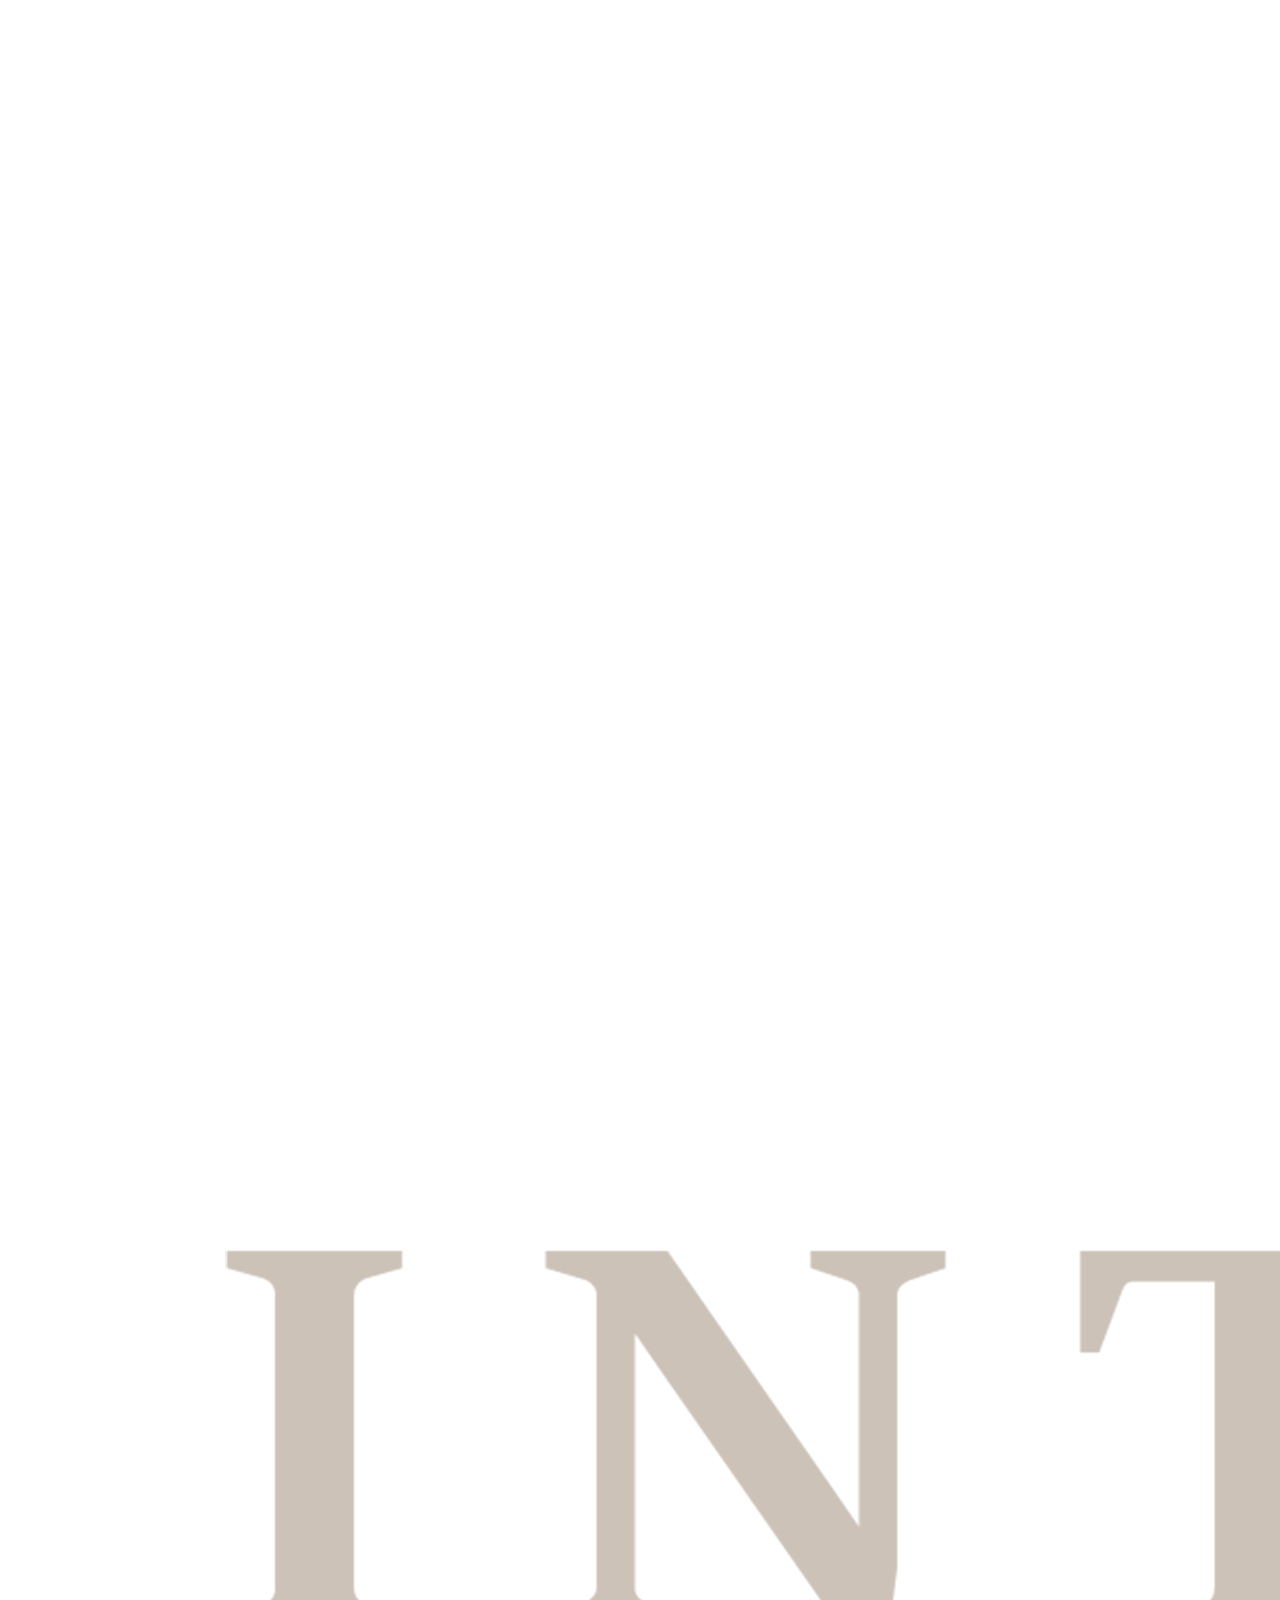
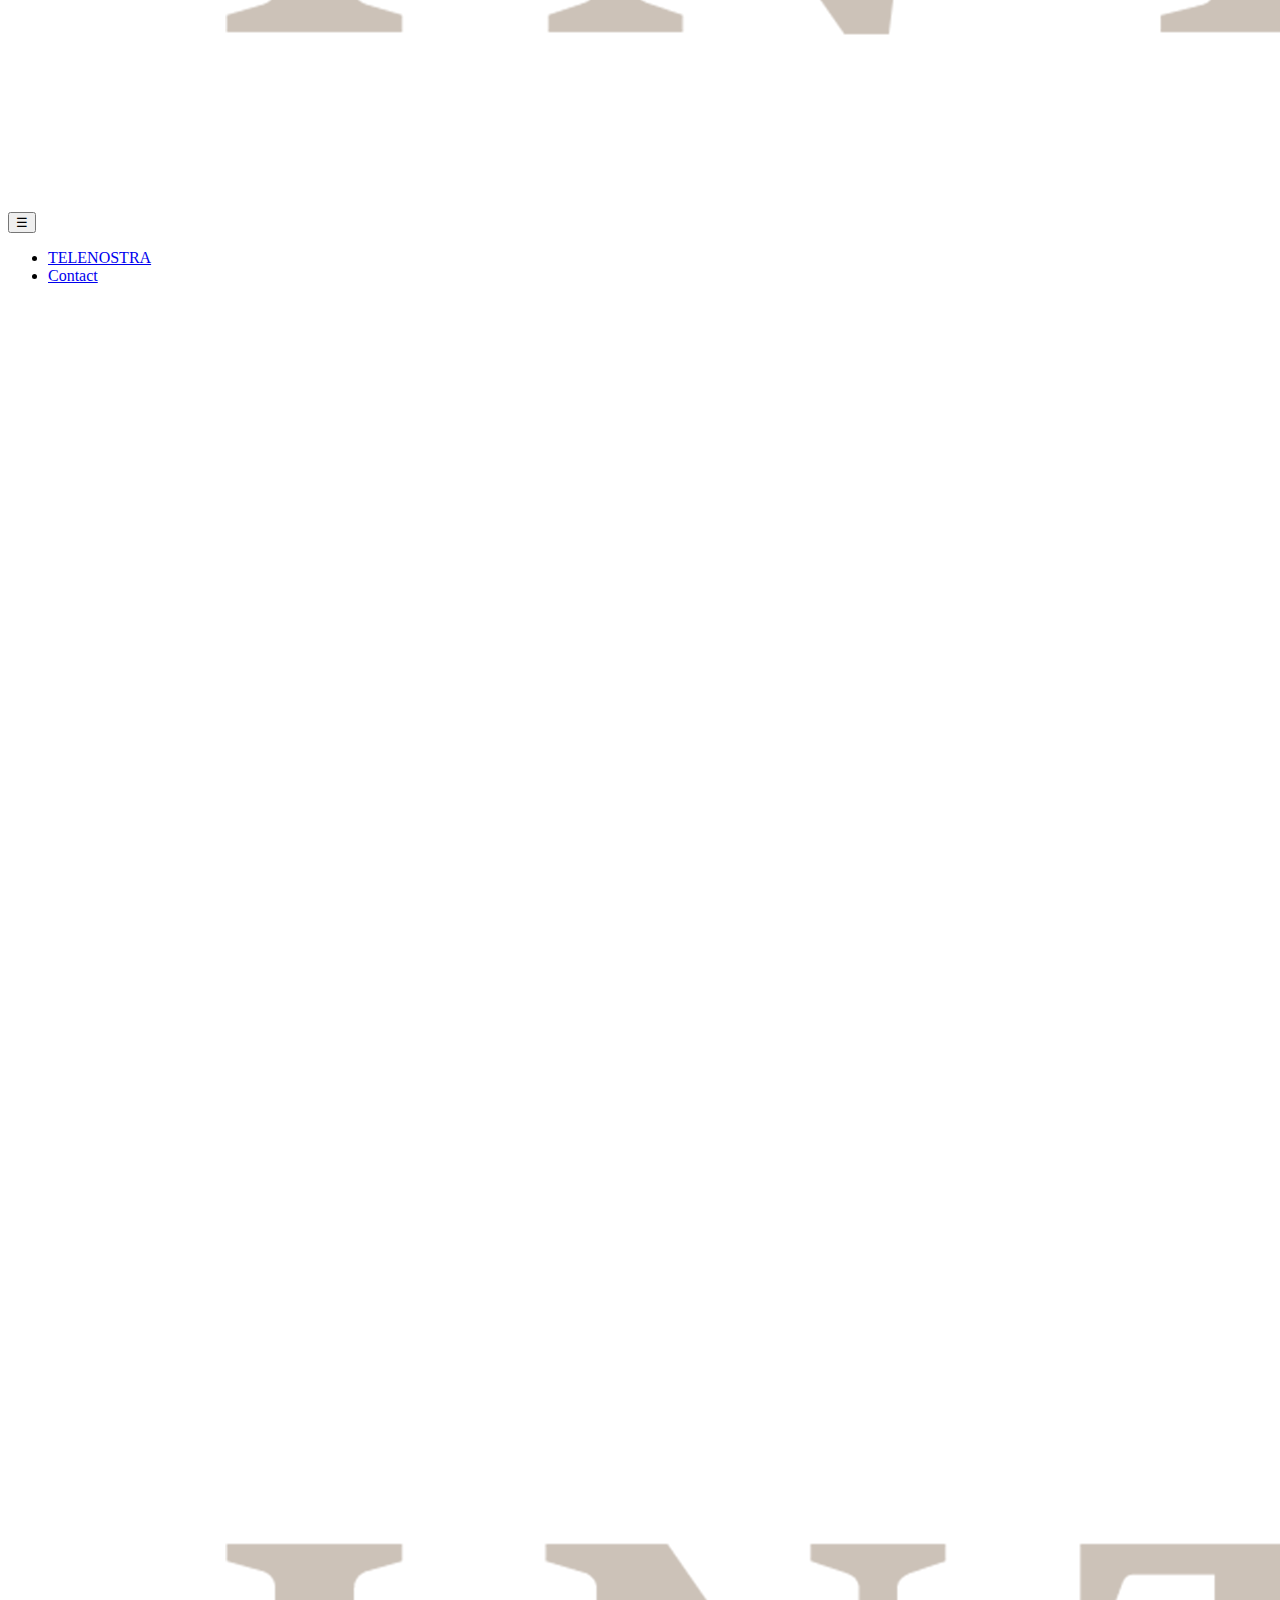
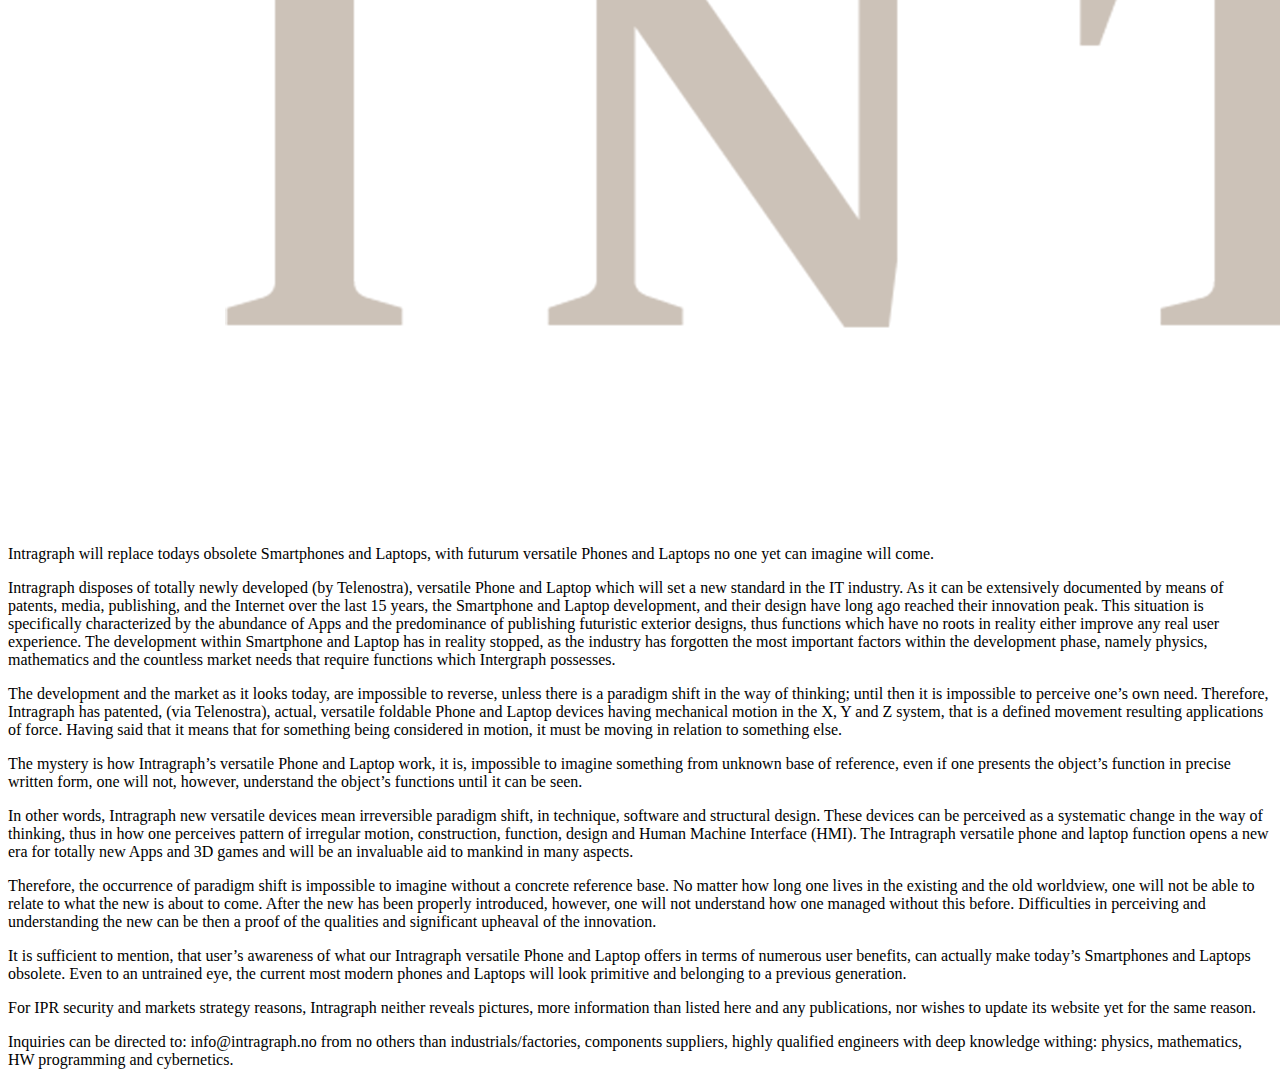
==== index.html @ 074bbf57 "fix routing" ====
<!DOCTYPE html>
<html>
  <head>
    <title>Intragraph</title>
    <link rel="stylesheet" href="main.css" />
    <meta name="viewport" content="width=device-width, initial-scale=1" />
  </head>
  <body>
      <div class="loader-container">
        <div class="loader">
          <img src="images/logo-glowing.png" alt="Your Logo" />
        </div>
      </div>
    <div style="margin-bottom: 40px">
      <nav class="menu">
        <button class="menu-toggle" aria-label="Open menu">&#9776;</button>
        <ul class="menu-items">
          <li><a href="/">TELENOSTRA </a></li>
          <li><a href="contact.html">Contact</a></li>
        </ul>
      </nav>

      <div class="top-image-wrapper">
        <img src="images/logo.png" alt="Your Logo" class="top-image" />
      </div>
    </div>

    <div class="main-content">
      <div class="scroll-text-wrapper">
        <p class="scroll-text">
          Intragraph will replace todays obsolete Smartphones and Laptops, with
          futurum versatile Phones and Laptops no one yet can imagine will come.
        </p>
      </div>
      <div class="article-text">
        <p>
          Intragraph disposes of totally newly developed (by Telenostra),
          versatile Phone and Laptop which will set a new standard in the IT
          industry. As it can be extensively documented by means of patents,
          media, publishing, and the Internet over the last 15 years, the
          Smartphone and Laptop development, and their design have long ago
          reached their innovation peak. This situation is specifically
          characterized by the abundance of Apps and the predominance of
          publishing futuristic exterior designs, thus functions which have no
          roots in reality either improve any real user experience. The
          development within Smartphone and Laptop has in reality stopped, as
          the industry has forgotten the most important factors within the
          development phase, namely physics, mathematics and the countless
          market needs that require functions which Intergraph possesses.
        </p>
        <p>
          The development and the market as it looks today, are impossible to
          reverse, unless there is a paradigm shift in the way of thinking;
          until then it is impossible to perceive one’s own need. Therefore,
          Intragraph has patented, (via Telenostra), actual, versatile foldable
          Phone and Laptop devices having mechanical motion in the X, Y and Z
          system, that is a defined movement resulting applications of force.
          Having said that it means that for something being considered in
          motion, it must be moving in relation to something else.
        </p>

        <p>
          The mystery is how Intragraph’s versatile Phone and Laptop work, it
          is, impossible to imagine something from unknown base of reference,
          even if one presents the object’s function in precise written form,
          one will not, however, understand the object’s functions until it can
          be seen.
        </p>
        <p>
          In other words, Intragraph new versatile devices mean irreversible
          paradigm shift, in technique, software and structural design. These
          devices can be perceived as a systematic change in the way of
          thinking, thus in how one perceives pattern of irregular motion,
          construction, function, design and Human Machine Interface (HMI). The
          Intragraph versatile phone and laptop function opens a new era for
          totally new Apps and 3D games and will be an invaluable aid to mankind
          in many aspects.
        </p>

        <p>
          Therefore, the occurrence of paradigm shift is impossible to imagine
          without a concrete reference base. No matter how long one lives in the
          existing and the old worldview, one will not be able to relate to what
          the new is about to come. After the new has been properly introduced,
          however, one will not understand how one managed without this before.
          Difficulties in perceiving and understanding the new can be then a
          proof of the qualities and significant upheaval of the innovation.
        </p>

        <p>
          It is sufficient to mention, that user’s awareness of what our
          Intragraph versatile Phone and Laptop offers in terms of numerous user
          benefits, can actually make today’s Smartphones and Laptops obsolete.
          Even to an untrained eye, the current most modern phones and Laptops
          will look primitive and belonging to a previous generation.
        </p>
        <p>
          For IPR security and markets strategy reasons, Intragraph neither
          reveals pictures, more information than listed here and any
          publications, nor wishes to update its website yet for the same
          reason.
        </p>

        <p>
          Inquiries can be directed to: info@intragraph.no from no others than
          industrials/factories, components suppliers, highly qualified
          engineers with deep knowledge withing: physics, mathematics, HW
          programming and cybernetics.
        </p>
      </div>
    </div>

    <script src="app.js"></script>
  </body>
</html>
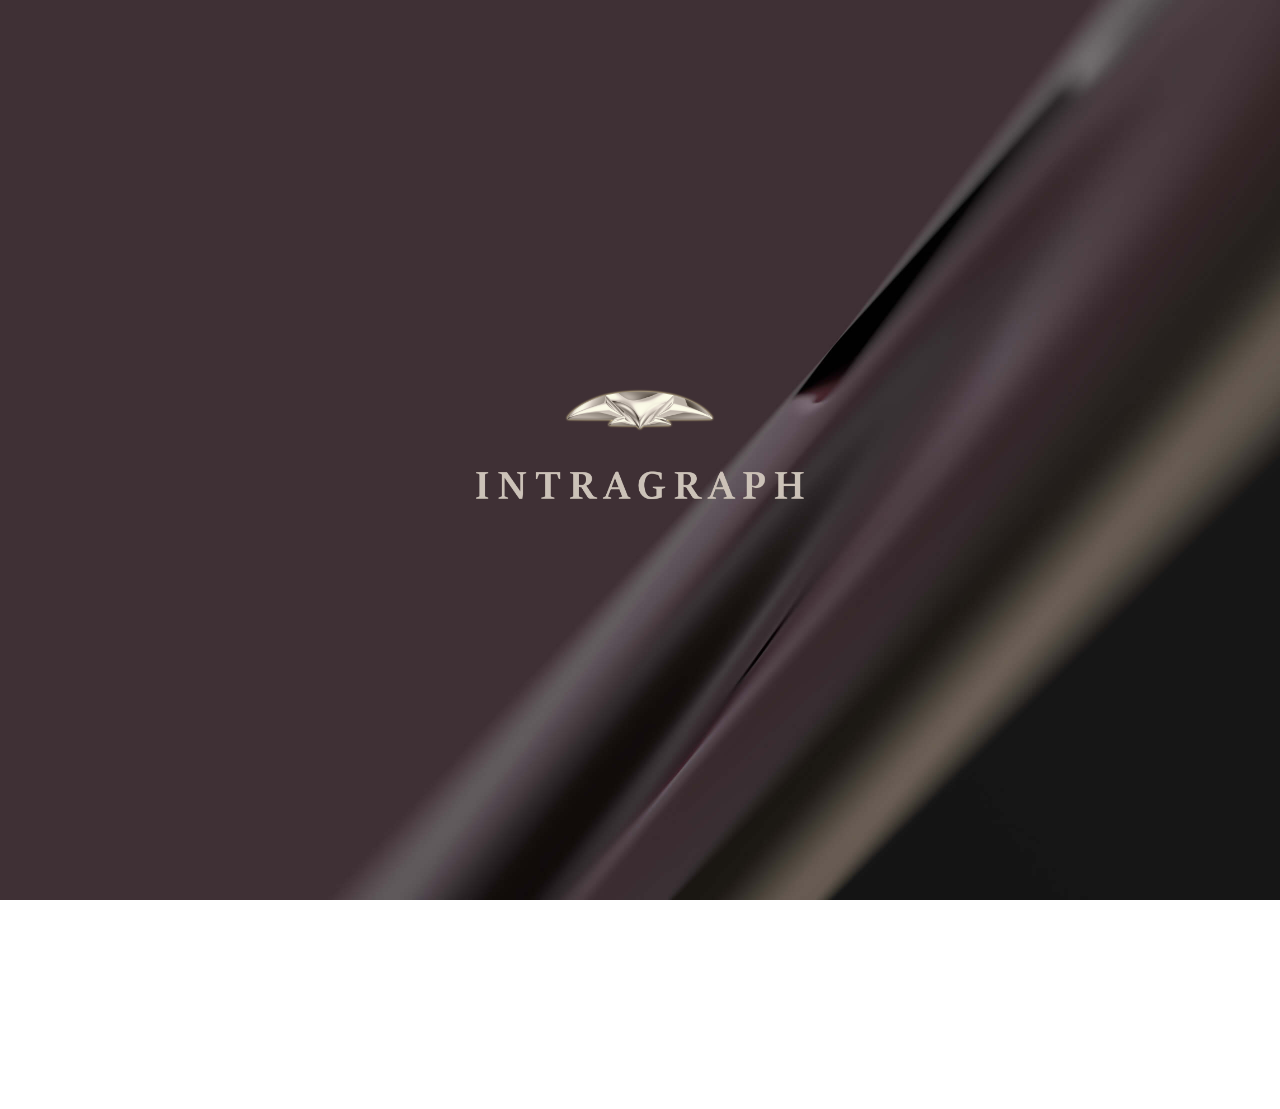
==== commit 9b21ef98: "updatge" ====
--- a/index.html
+++ b/index.html
@@ -11,7 +11,7 @@
           <img src="images/logo-glowing.png" alt="Your Logo" />
         </div>
       </div>
-    <div style="margin-bottom: 40px">
+    <div class="menu-wrapper">
       <nav class="menu">
         <button class="menu-toggle" aria-label="Open menu">&#9776;</button>
         <ul class="menu-items">
--- a/main.css
+++ b/main.css
@@ -0,0 +1,302 @@
+@font-face {
+  font-family: Sitka;
+  src: url("fonts/sitka-small-599.ttf") format("ttf");
+}
+
+html,
+body {
+  width: 100%;
+  height: 100%;
+  overflow: hidden;
+  padding: 0;
+  margin: 0;
+}
+
+* {
+  box-sizing: border-box;
+}
+
+::-webkit-scrollbar {
+  width: 0;
+  height: 0;
+}
+
+body {
+  background-image: url("images/background.jpg");
+  background-size: cover;
+  background-position: center;
+  background-repeat: no-repeat;
+  width: 100%;
+  height: 100%;
+}
+
+.loader-container {
+  position: fixed;
+  top: 0;
+  left: 0;
+  right: 0;
+  bottom: 0;
+  z-index: 9999;
+  background-image: url("images/background.jpg");
+  background-repeat: no-repeat;
+  background-size: cover;
+}
+
+.loader {
+  text-align: center;
+  position: absolute;
+  width: 28%;
+  top: 50%;
+  left: 50%;
+  transform: translate(-50%, -50%);
+}
+
+.loader img {
+  max-width: 100%;
+  height: auto;
+}
+
+.hide-loader {
+  opacity: 0;
+  transition: opacity 2s ease-in-out;
+}
+
+nav {
+  color: #fff;
+  display: flex;
+  justify-content: flex-end;
+  align-items: center;
+  padding: 20px;
+  position: relative;
+  top: 0;
+}
+
+.top-image-wrapper {
+  width: 65%;
+  display: flex;
+  justify-content: center;
+  margin: 0 auto;
+}
+
+.top-image {
+  width: 14%;
+  margin: 0 auto;
+}
+
+@media only screen and (max-width: 768px) {
+  .top-image {
+    width: 45%;
+  }
+}
+
+@media (orientation: landscape) {
+  .top-image {
+    width: 35%;
+  }
+  .menu {
+    margin-bottom: 0;
+  }
+}
+
+.main-content {
+  margin: 0 auto;
+  overflow-y: auto;
+  padding: 120px;
+  overflow-y: scroll;
+  height: 100%;
+}
+
+@media only screen and (max-width: 1024px) {
+  .main-content {
+    padding: 40px;
+    font-size: 12px;
+    padding-bottom: 120px;
+  }
+}
+
+@media only screen and (max-width: 768px) {
+  .main-content {
+    padding: 10px;
+    font-size: 12px;
+    padding-bottom: 120px;
+  }
+}
+
+.scroll-text-wrapper {
+  display: flex;
+  justify-content: center;
+  align-items: center;
+  max-height: 100%;
+  height: 100vh;
+  font-size: 36px;
+  position: relative;
+  opacity: 1;
+  pointer-events: none;
+}
+
+@media only screen and (max-width: 768px) {
+  .text-container {
+    font-size: 24px;
+  }
+}
+
+.scroll-text {
+  text-align: center;
+  opacity: 1;
+  transition: opacity 0.1s ease-in-out;
+  max-width: 80%;
+  position: fixed;
+  top: 40%;
+  font-family: Sitka;
+  font-size: 36px;
+  color: #ccc2b8;
+  margin: 0 auto;
+}
+
+@media only screen and (max-width: 768px) {
+  .scroll-text {
+    font-size: 14px;
+  }
+}
+
+@media (orientation: landscape) {
+  .scroll-text {
+    top: unset;
+    bottom: 30%;
+  }
+}
+
+.article-text {
+  font-family: Sitka;
+  color: #ccc2b8;
+  font-size: inherit;
+  max-width: 100%;
+  margin: 0 auto;
+  text-align: justify;
+  padding-bottom: 120px;
+}
+
+@media only screen and (min-width: 1024px) {
+  .article-text {
+    width: 70%;
+  }
+}
+
+.article-text p {
+  font-size: 24px;
+}
+
+.is-visible {
+  opacity: 1;
+}
+
+.is-hidden {
+  opacity: 0;
+}
+
+.contact-box {
+  margin: 0 auto;
+  max-width: 950px;
+  display: flex;
+  flex-direction: column;
+  align-items: flex-start;
+  font-family: Sitka;
+  font-size: 24px;
+  color: #ccc2b8;
+  position: relative;
+}
+
+@media only screen and (max-width: 1024px) {
+  .contact-box {
+    padding: 10px;
+  }
+  .contact-box-text {
+    font-size: 20px;
+  }
+}
+
+.contact-box-wrapper {
+  height: 60%;
+  display: flex;
+  justify-content: center;
+  align-items: center;
+}
+
+/* ============================================================== */
+
+.menu {
+  display: flex;
+  align-items: center;
+}
+
+.menu-toggle {
+  display: none;
+}
+
+.menu-items {
+  display: flex;
+  list-style: none;
+  margin: 0;
+  padding: 0;
+}
+
+.menu-items li {
+  margin-right: 40px;
+}
+
+.menu-items li a:link,
+.menu-items li a:visited {
+  text-decoration: none;
+  color: #fff;
+  font-family: Sitka;
+  font-size: 24px;
+}
+
+.menu-wrapper {
+  margin-bottom: 40px;
+}
+
+@media (max-width: 768px) {
+  .menu-wrapper {
+    margin-bottom: 10px;
+  }
+
+
+  .menu-toggle {
+    display: block;
+    font-size: 1.5rem;
+    padding: 0.5rem;
+    border: none;
+    background: none;
+    cursor: pointer;
+    color: #fff;
+  }
+
+  .menu-items {
+    display: none;
+    position: absolute;
+    top: 0;
+    left: 0;
+    height: 100vh;
+    width: 70%;
+    background-color: #fff;
+    padding: 2rem;
+    z-index: 1;
+  }
+
+  .menu-items li {
+    display: block;
+    margin: 1rem 0;
+  }
+
+  .menu-items.show {
+    display: flex;
+    flex-direction: column;
+    background-color: #3F3035;
+  }
+
+  .menu-items li a:link,
+  .menu-items li a:visited {
+    color: aliceblue;
+  }
+}
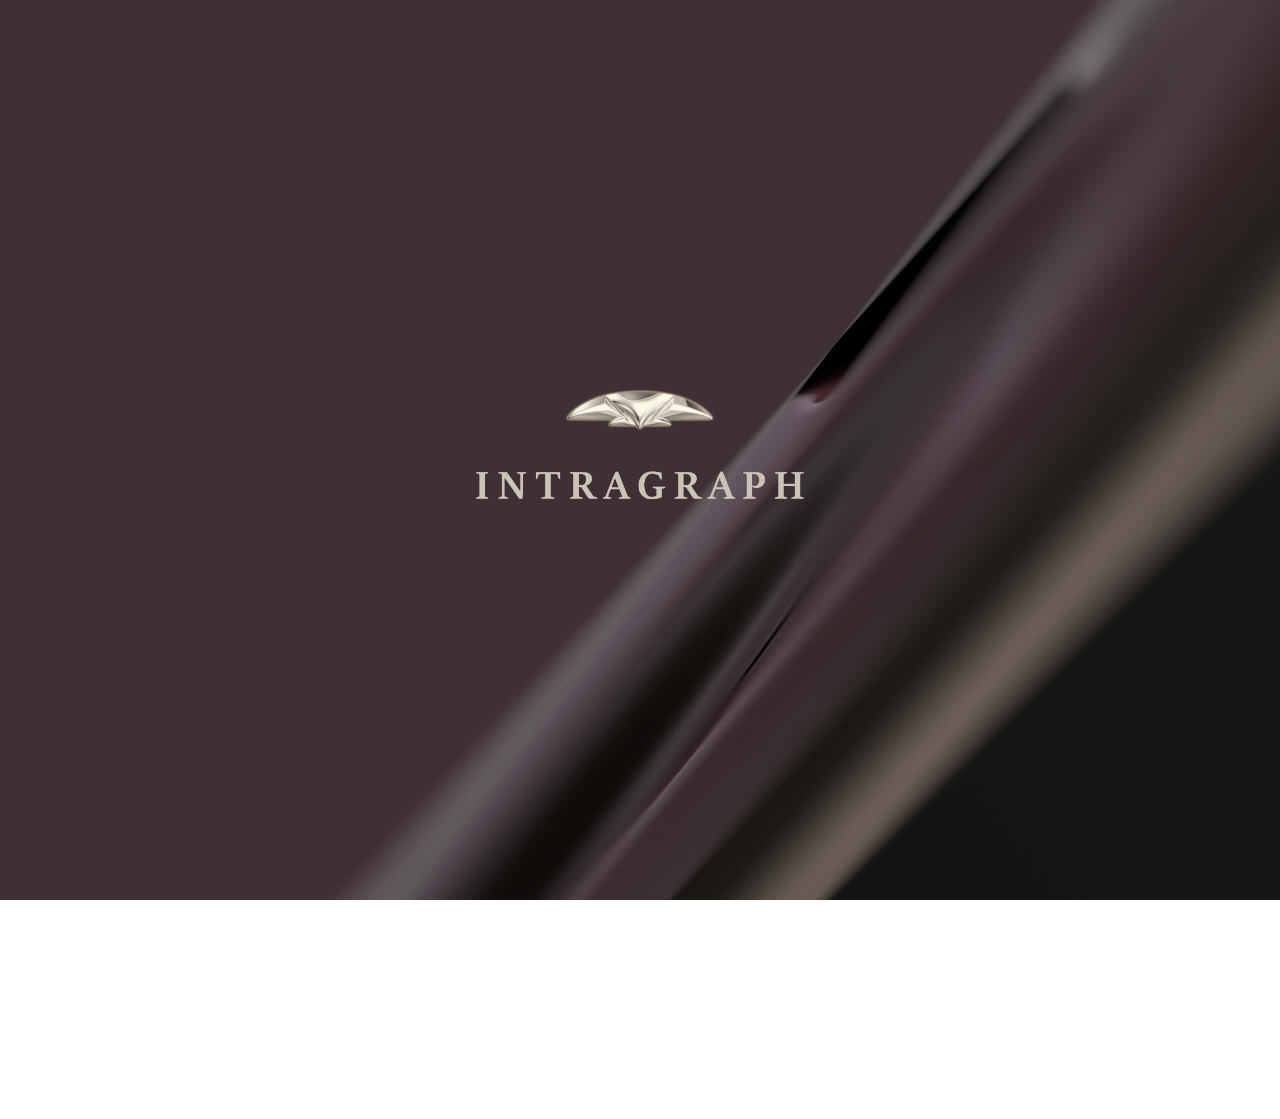
==== commit e340d28a: "update ui" ====
--- a/index.html
+++ b/index.html
@@ -47,7 +47,7 @@
           the industry has forgotten the most important factors within the
           development phase, namely physics, mathematics and the countless
           market needs that require functions which Intergraph possesses.
-        </p>
+        </p> 
         <p>
           The development and the market as it looks today, are impossible to
           reverse, unless there is a paradigm shift in the way of thinking;
@@ -57,7 +57,7 @@
           system, that is a defined movement resulting applications of force.
           Having said that it means that for something being considered in
           motion, it must be moving in relation to something else.
-        </p>
+        </p> 
 
         <p>
           The mystery is how Intragraph’s versatile Phone and Laptop work, it
@@ -65,7 +65,7 @@
           even if one presents the object’s function in precise written form,
           one will not, however, understand the object’s functions until it can
           be seen.
-        </p>
+        </p> 
         <p>
           In other words, Intragraph new versatile devices mean irreversible
           paradigm shift, in technique, software and structural design. These
@@ -75,7 +75,7 @@
           Intragraph versatile phone and laptop function opens a new era for
           totally new Apps and 3D games and will be an invaluable aid to mankind
           in many aspects.
-        </p>
+        </p> 
 
         <p>
           Therefore, the occurrence of paradigm shift is impossible to imagine
@@ -85,7 +85,7 @@
           however, one will not understand how one managed without this before.
           Difficulties in perceiving and understanding the new can be then a
           proof of the qualities and significant upheaval of the innovation.
-        </p>
+        </p> 
 
         <p>
           It is sufficient to mention, that user’s awareness of what our
@@ -93,20 +93,20 @@
           benefits, can actually make today’s Smartphones and Laptops obsolete.
           Even to an untrained eye, the current most modern phones and Laptops
           will look primitive and belonging to a previous generation.
-        </p>
+        </p> 
         <p>
           For IPR security and markets strategy reasons, Intragraph neither
           reveals pictures, more information than listed here and any
           publications, nor wishes to update its website yet for the same
           reason.
-        </p>
+        </p> 
 
         <p>
           Inquiries can be directed to: info@intragraph.no from no others than
           industrials/factories, components suppliers, highly qualified
           engineers with deep knowledge withing: physics, mathematics, HW
           programming and cybernetics.
-        </p>
+        </p> 
       </div>
     </div>
 
--- a/main.css
+++ b/main.css
@@ -3,6 +3,9 @@
   src: url("fonts/sitka-small-599.ttf") format("ttf");
 }
 
+* {
+  font-family: Sitka;
+}
 html,
 body {
   width: 100%;
@@ -66,9 +69,8 @@
   display: flex;
   justify-content: flex-end;
   align-items: center;
-  padding: 20px;
-  position: relative;
   top: 0;
+  padding: 0 20px 20px 20px;
 }
 
 .top-image-wrapper {
@@ -94,32 +96,37 @@
     width: 35%;
   }
   .menu {
-    margin-bottom: 0;
+    padding-bottom: 0;
   }
 }
 
 .main-content {
   margin: 0 auto;
   overflow-y: auto;
-  padding: 120px;
+  padding: 120px 120px 170px 120px;
   overflow-y: scroll;
-  height: 100%;
-}
+  height: calc(100% + 20px);
+}
+@media only screen and (min-width: 1024px) {
+  .article-text > p {
+    margin-bottom: 40px;
+  }
+
+}
+
 
 @media only screen and (max-width: 1024px) {
   .main-content {
     padding: 40px;
-    font-size: 12px;
+  }
+}
+
+@media only screen and (max-width: 768px) {
+  .main-content {
+    padding: 20px;
     padding-bottom: 120px;
   }
-}
-
-@media only screen and (max-width: 768px) {
-  .main-content {
-    padding: 10px;
-    font-size: 12px;
-    padding-bottom: 120px;
-  }
+
 }
 
 .scroll-text-wrapper {
@@ -159,6 +166,8 @@
   }
 }
 
+
+
 @media (orientation: landscape) {
   .scroll-text {
     top: unset;
@@ -180,11 +189,18 @@
   .article-text {
     width: 70%;
   }
-}
-
 .article-text p {
-  font-size: 24px;
-}
+  font-size: 16px;
+}
+}
+
+@media only screen and (min-width: 768px) {
+  .article-text p {
+    font-size: 24px;
+  }
+}
+
+
 
 .is-visible {
   opacity: 1;
@@ -208,7 +224,7 @@
 
 @media only screen and (max-width: 1024px) {
   .contact-box {
-    padding: 10px;
+    padding: 30px;
   }
   .contact-box-text {
     font-size: 20px;
@@ -227,6 +243,8 @@
 .menu {
   display: flex;
   align-items: center;
+  margin-top: 30px;
+  z-index: 9999999999;
 }
 
 .menu-toggle {
@@ -265,7 +283,6 @@
   .menu-toggle {
     display: block;
     font-size: 1.5rem;
-    padding: 0.5rem;
     border: none;
     background: none;
     cursor: pointer;
@@ -278,10 +295,10 @@
     top: 0;
     left: 0;
     height: 100vh;
-    width: 70%;
+    width: 100%;
     background-color: #fff;
     padding: 2rem;
-    z-index: 1;
+    z-index: -1;
   }
 
   .menu-items li {
@@ -293,6 +310,7 @@
     display: flex;
     flex-direction: column;
     background-color: #3F3035;
+    align-items: center;
   }
 
   .menu-items li a:link,
@@ -300,3 +318,22 @@
     color: aliceblue;
   }
 }
+
+@media only screen and (max-width: 768px) {
+  .menu-wrapper {
+    display: flex;
+    padding: 20px 0;
+  }
+  
+  .menu {
+    order: 1;
+    margin-top: 0;
+  }
+
+  .top-image-wrapper {
+    order: 0;
+    width: 65%;
+    justify-self: center;
+    padding-left: 70px;
+  }
+}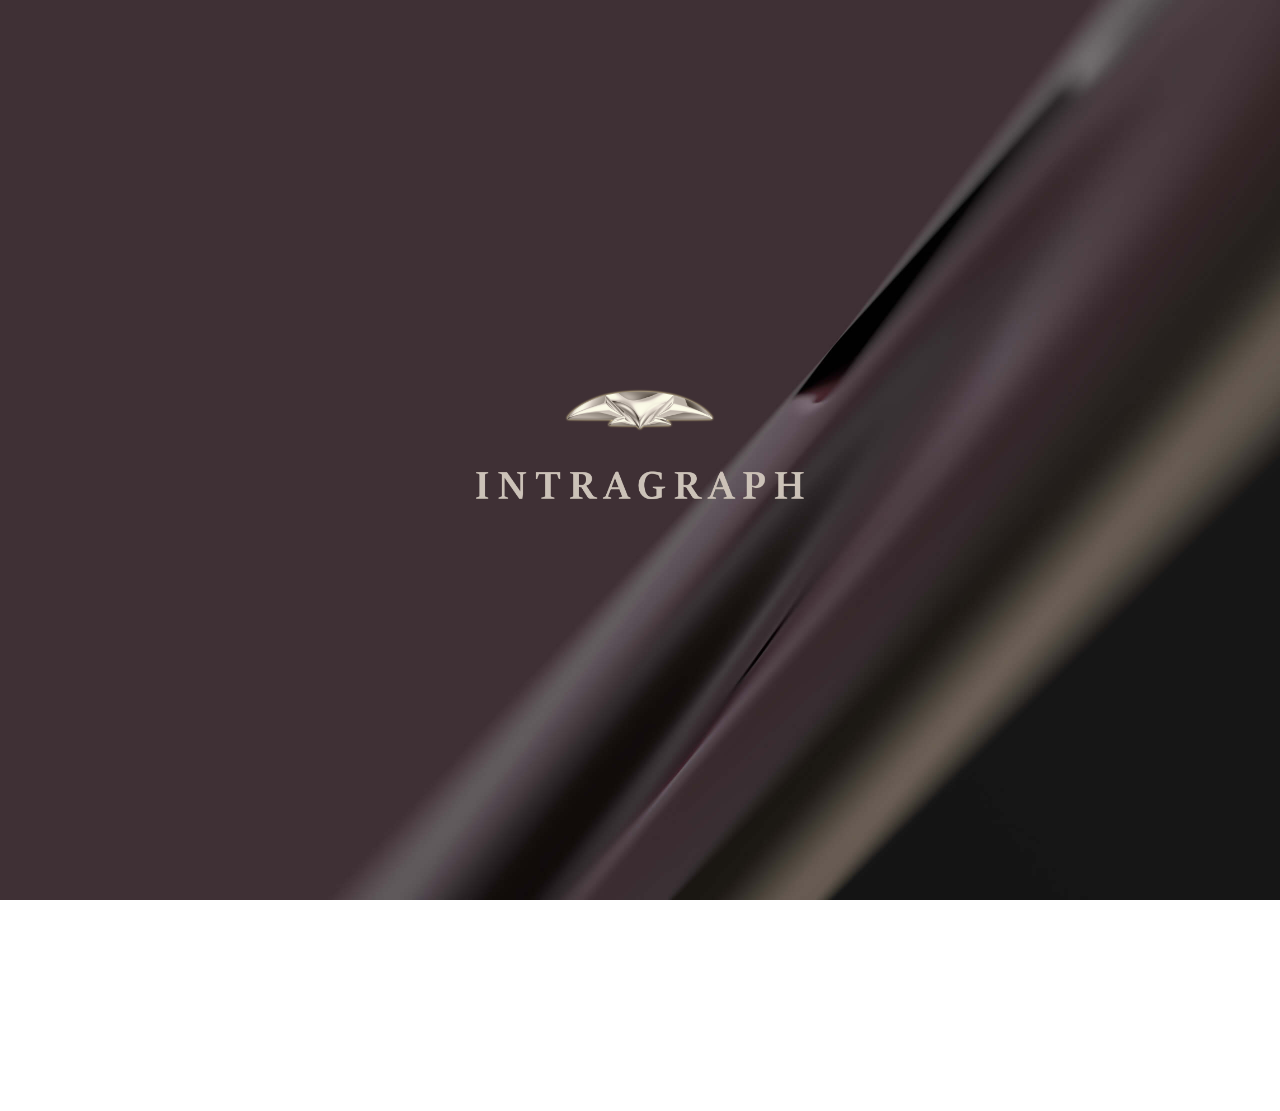
==== commit 0ffdd92d: "pupdate ui" ====
--- a/index.html
+++ b/index.html
@@ -15,13 +15,15 @@
       <nav class="menu">
         <button class="menu-toggle" aria-label="Open menu">&#9776;</button>
         <ul class="menu-items">
-          <li><a href="/">TELENOSTRA </a></li>
+          <li><a href="/index.html">TELENOSTRA </a></li>
           <li><a href="contact.html">Contact</a></li>
         </ul>
       </nav>
 
       <div class="top-image-wrapper">
-        <img src="images/logo.png" alt="Your Logo" class="top-image" />
+        <a href="/index.html">
+          <img src="images/logo.png" alt="Your Logo" class="top-image" />
+        </a>
       </div>
     </div>
 
--- a/main.css
+++ b/main.css
@@ -39,10 +39,15 @@
   left: 0;
   right: 0;
   bottom: 0;
-  z-index: 9999;
+  z-index: 99999999999999;
   background-image: url("images/background.jpg");
   background-repeat: no-repeat;
   background-size: cover;
+}
+
+
+.contact-header {
+  font-size: 24px;
 }
 
 .loader {
@@ -65,7 +70,7 @@
 }
 
 nav {
-  color: #fff;
+  color: #ccc2b8;
   display: flex;
   justify-content: flex-end;
   align-items: center;
@@ -81,23 +86,8 @@
 }
 
 .top-image {
-  width: 14%;
-  margin: 0 auto;
-}
-
-@media only screen and (max-width: 768px) {
-  .top-image {
-    width: 45%;
-  }
-}
-
-@media (orientation: landscape) {
-  .top-image {
-    width: 35%;
-  }
-  .menu {
-    padding-bottom: 0;
-  }
+  width: min(50vw, 200px);
+  margin: 0 auto;
 }
 
 .main-content {
@@ -106,27 +96,31 @@
   padding: 120px 120px 170px 120px;
   overflow-y: scroll;
   height: calc(100% + 20px);
-}
-@media only screen and (min-width: 1024px) {
-  .article-text > p {
-    margin-bottom: 40px;
-  }
-
-}
-
-
-@media only screen and (max-width: 1024px) {
-  .main-content {
-    padding: 40px;
-  }
-}
-
-@media only screen and (max-width: 768px) {
-  .main-content {
-    padding: 20px;
-    padding-bottom: 120px;
-  }
-
+  position: relative;
+  --scrollbar-width: 8px;
+  --mask-height: 32px;
+  overflow-y: auto;
+  padding-bottom: var(--mask-height);
+
+  /* The CSS mask */
+  --mask-image-content: linear-gradient(
+    to bottom,
+    transparent,
+    black var(--mask-height),
+    black calc(100% - var(--mask-height)),
+    transparent
+  );
+  --mask-size-content: calc(100% - var(--scrollbar-width)) 100%;
+  --mask-image-scrollbar: linear-gradient(black, black);
+  --mask-size-scrollbar: var(--scrollbar-width) 100%;
+  -webkit-mask-image: var(--mask-image-content), var(--mask-image-scrollbar);
+  -webkit-mask-size: var(--mask-size-content), var(--mask-size-scrollbar);
+  mask-image: var(--mask-image-content), var(--mask-image-scrollbar);
+  mask-size: var(--mask-size-content), var(--mask-size-scrollbar);
+  -webkit-mask-position: 0 0, 100% 0;
+  mask-position: 0 0, 100% 0;
+  -webkit-mask-repeat: no-repeat, no-repeat;
+  mask-repeat: no-repeat, no-repeat;
 }
 
 .scroll-text-wrapper {
@@ -141,12 +135,6 @@
   pointer-events: none;
 }
 
-@media only screen and (max-width: 768px) {
-  .text-container {
-    font-size: 24px;
-  }
-}
-
 .scroll-text {
   text-align: center;
   opacity: 1;
@@ -160,18 +148,16 @@
   margin: 0 auto;
 }
 
-@media only screen and (max-width: 768px) {
-  .scroll-text {
-    font-size: 14px;
-  }
-}
-
-
-
-@media (orientation: landscape) {
+
+@media (orientation: landscape) and (max-width:1024px) {
   .scroll-text {
     top: unset;
     bottom: 30%;
+    font-size: 18px;
+  }
+
+  .contact-header {
+    font-size: 16px;
   }
 }
 
@@ -182,25 +168,8 @@
   max-width: 100%;
   margin: 0 auto;
   text-align: justify;
-  padding-bottom: 120px;
-}
-
-@media only screen and (min-width: 1024px) {
-  .article-text {
-    width: 70%;
-  }
-.article-text p {
-  font-size: 16px;
-}
-}
-
-@media only screen and (min-width: 768px) {
-  .article-text p {
-    font-size: 24px;
-  }
-}
-
-
+  padding-bottom: 200px;
+}
 
 .is-visible {
   opacity: 1;
@@ -212,7 +181,7 @@
 
 .contact-box {
   margin: 0 auto;
-  max-width: 950px;
+  max-width: 70%;
   display: flex;
   flex-direction: column;
   align-items: flex-start;
@@ -222,15 +191,6 @@
   position: relative;
 }
 
-@media only screen and (max-width: 1024px) {
-  .contact-box {
-    padding: 30px;
-  }
-  .contact-box-text {
-    font-size: 20px;
-  }
-}
-
 .contact-box-wrapper {
   height: 60%;
   display: flex;
@@ -243,8 +203,9 @@
 .menu {
   display: flex;
   align-items: center;
-  margin-top: 30px;
-  z-index: 9999999999;
+  padding-top: 30px;
+  padding-right: 30px;
+  z-index: 9999999;
 }
 
 .menu-toggle {
@@ -265,7 +226,7 @@
 .menu-items li a:link,
 .menu-items li a:visited {
   text-decoration: none;
-  color: #fff;
+  color: #ccc2b8;
   font-family: Sitka;
   font-size: 24px;
 }
@@ -274,11 +235,14 @@
   margin-bottom: 40px;
 }
 
-@media (max-width: 768px) {
-  .menu-wrapper {
-    margin-bottom: 10px;
-  }
-
+@media only screen and (max-width: 1024px) {
+  .contact-box > p {
+    font-size: 16px;
+  }
+
+  .contact-header {
+    font-size: 16px;
+  }
 
   .menu-toggle {
     display: block;
@@ -286,7 +250,8 @@
     border: none;
     background: none;
     cursor: pointer;
-    color: #fff;
+    color: #ccc2b8;
+    z-index: 10;
   }
 
   .menu-items {
@@ -296,9 +261,8 @@
     left: 0;
     height: 100vh;
     width: 100%;
-    background-color: #fff;
+    background-color: #ccc2b8;
     padding: 2rem;
-    z-index: -1;
   }
 
   .menu-items li {
@@ -309,31 +273,57 @@
   .menu-items.show {
     display: flex;
     flex-direction: column;
-    background-color: #3F3035;
+    background-color: #3f3035;
     align-items: center;
-  }
-
-  .menu-items li a:link,
-  .menu-items li a:visited {
-    color: aliceblue;
-  }
-}
-
-@media only screen and (max-width: 768px) {
+    justify-content: center;
+    z-index: 1;
+  }
+}
+
+@media only screen and (min-width: 1024px) {
+  .article-text > p {
+    margin-bottom: 40px;
+    font-size: 24px;
+  }
+
+  .main-content {
+    padding: 40px;
+  }
+
+  .article-text {
+    width: 70%;
+  }
+}
+
+@media only screen and (max-width: 820px) {
+  .main-content{
+    padding: 50px;
+    padding-bottom: 120px;
+  }
+
   .menu-wrapper {
-    display: flex;
-    padding: 20px 0;
-  }
-  
+    margin-bottom: 20px;
+  }
+
   .menu {
     order: 1;
     margin-top: 0;
+    align-items: flex-start;
   }
 
   .top-image-wrapper {
     order: 0;
-    width: 65%;
+    width: min(50vw, 200px);
     justify-self: center;
-    padding-left: 70px;
-  }
-}+  }
+
+  .scroll-text {
+    font-size: 14px;
+  }
+}
+
+@media only screen and (max-width: 375px) {
+  .menu {
+    margin-right: 12px;
+  }
+}
